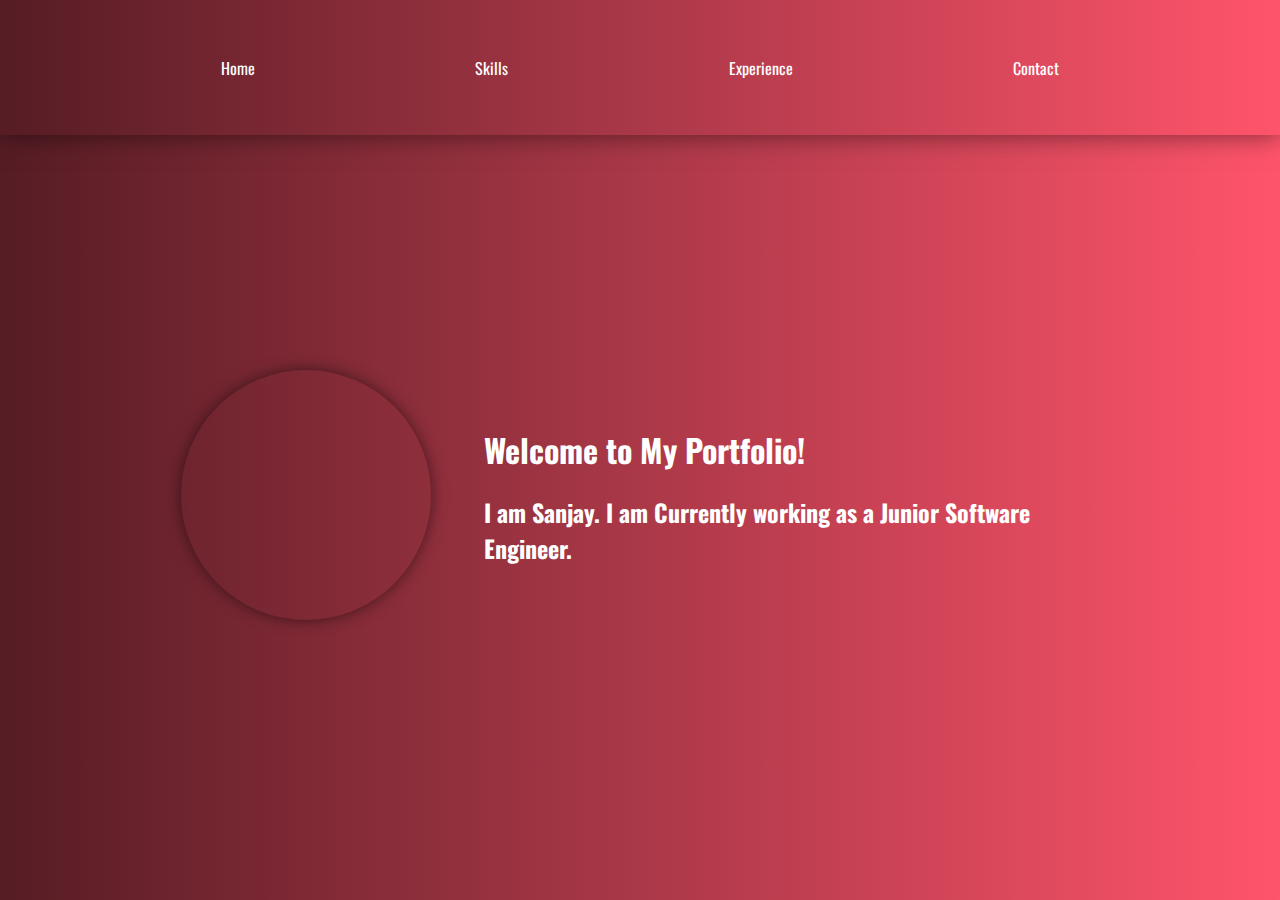
==== index.html @ afee8259 "Add files via upload" ====
<!DOCTYPE html>
<html lang="en">

<head>
    <meta charset="UTF-8">
    <meta name="viewport" content="width=device-width, initial-scale=1.0">
    <link rel="stylesheet" href="style.css">
    <link rel="preconnect" href="https://fonts.googleapis.com">
    <link rel="preconnect" href="https://fonts.gstatic.com" crossorigin>
    <link rel="shortcut icon" href="images/logo.svg" type="image/x-icon">
    <link href="https://fonts.googleapis.com/css2?family=Jersey+10&family=Oswald:wght@200..700&display=swap"
        rel="stylesheet">
    <title>Portfolio</title>
</head>

<body>
    <div class="main_container">
        <div class="header">
            <p><a href="index.html">Home</a></p>
            <p><a href="skills.html">Skills</a></p>
            <p><a href="exp.html">Experience</a></p>
            <p><a href="contact.html">Contact</a></p>
        </div>
        <div class="content">
            <div class="pic"></div>
            <div class="about">
                <h1>Welcome to My Portfolio! </h1>
                <h2>I am Sanjay. I am Currently working as a Junior Software Engineer.</h2>
            </div>
        </div>
    </div>
</body>

</html>
---- style.css ----
:root{
    font-family: "Oswald", sans-serif;
    font-optical-sizing: auto;
    font-weight: 400;
    font-style: normal;
    color: white;
    --bg-color3: rgb(86, 28, 36);
    --bg-color4: rgb(255, 84, 107);
}
body {
    margin: 0;
    padding: 0;
    background: linear-gradient(90deg, var(--bg-color3), var(--bg-color4))
}

.main_container {
    display: flex;
    flex-direction: column;
    align-items: center;
    width: 100vw;
    height: 100vh;
}

/*header section*/
.header {
    display: flex;
    align-items: center;
    justify-content: space-evenly;
    width: 100%;
    height: 15%;
    box-shadow: 0px 0px 25px rgba(0, 0, 0, 0.5);
}

a {
    color: inherit;
    text-decoration: none;
}

/*content*/
.pic {
    width: 250px;
    height: 250px;
    background-image: url("../images/pic1.jpg");
    background-position: center;
    background-repeat: no-repeat;
    background-size: cover;
    border-radius: 50%;
    box-shadow: 0px 0px 15px rgba(0, 0, 0, 0.5);
}

.about {
    width: 60%;
}

/*main content*/
.content {
    display: flex;
    justify-content: space-evenly;
    align-items: center;
}

.content,
.skillcontent,
.exp,
.contacts {
    width: 80%;
    height: 80%;
}

.skillcontent {
    display: grid;
    grid-template-columns: 1fr 1fr 1fr;
    gap: 5%;
    padding: 5%;
}

.skills {
    background-color: rgba(255, 255, 255, 0.1);
    box-shadow: 0px 0px 25px rgba(0, 0, 0, 0.2);
    border-radius: 20px;
    padding: 0 5%;
}

.lists {
    display: flex;
    flex-direction: column;
    text-align: left;
    padding: 5px 25px;
}

.skills img {
    width: 20px;
    height: 20px;
}

.points {
    display: flex;
    width: 100%;
    align-items: center;
    margin: 7.5px;
}

.points p {
    padding: 0px 5px;
    margin: 0;
}

.exp {
    display: flex;
    flex-direction: column;
    justify-content: space-around;
}

.contacts {
    display: grid;
    width: 80%;
    grid-template-columns: 1fr 1fr;
    gap: 5%;
}

.contact {
    display: flex;
    align-items: center;
    justify-content: center;
    width: 100%;
    padding: 10% 0;
}

.contact:nth-child(2) {
    display: grid;
    align-self: center;
    justify-items: center;
    grid-template-columns: 1fr 1fr;
    height: 80%;
}

.clicks {
    width: 50px;
    height: 50px;
}

/*responsiveness*/
@media only screen and (max-width:1200px){
    .skillcontent{
        grid-template-columns: 1fr 1fr;
        align-self: center;
        justify-items: center;
        height: max-content;
    }
    .skills{
        padding: 5% 10%;
        width: 70%;
    }
}

@media only screen and (max-width:1000px){
    .content{
        flex-direction: column;
    }
    .pic{
        width: 200px;
        height: 200px;
    }
    .about{
        text-align: center;
    }
}

@media only screen and (max-width:850px){
    .pic{
        width: 150px;
        height: 150px;
    }
    .skillcontent{
        grid-template-columns: 1fr;
    }
    .contact{
        text-align: center;
        padding: 0%;
    }
    .contacts{
        grid-template-columns: 1fr;
        gap: 0;
    }
    .contact:nth-child(2) {
        grid-template-columns: 1fr 1fr 1fr 1fr 1fr 1fr;
    }
}
@media only screen and (max-width:850px){
    .clicks{
        width: 40px;
        height: 40px;
    }
}
@media only screen and (max-width:850px){
    h1{
        font-size: 24px;
    }
    h2{
        font-size: 20px;
    }
    p{
        font-size: 14px;
    }
}
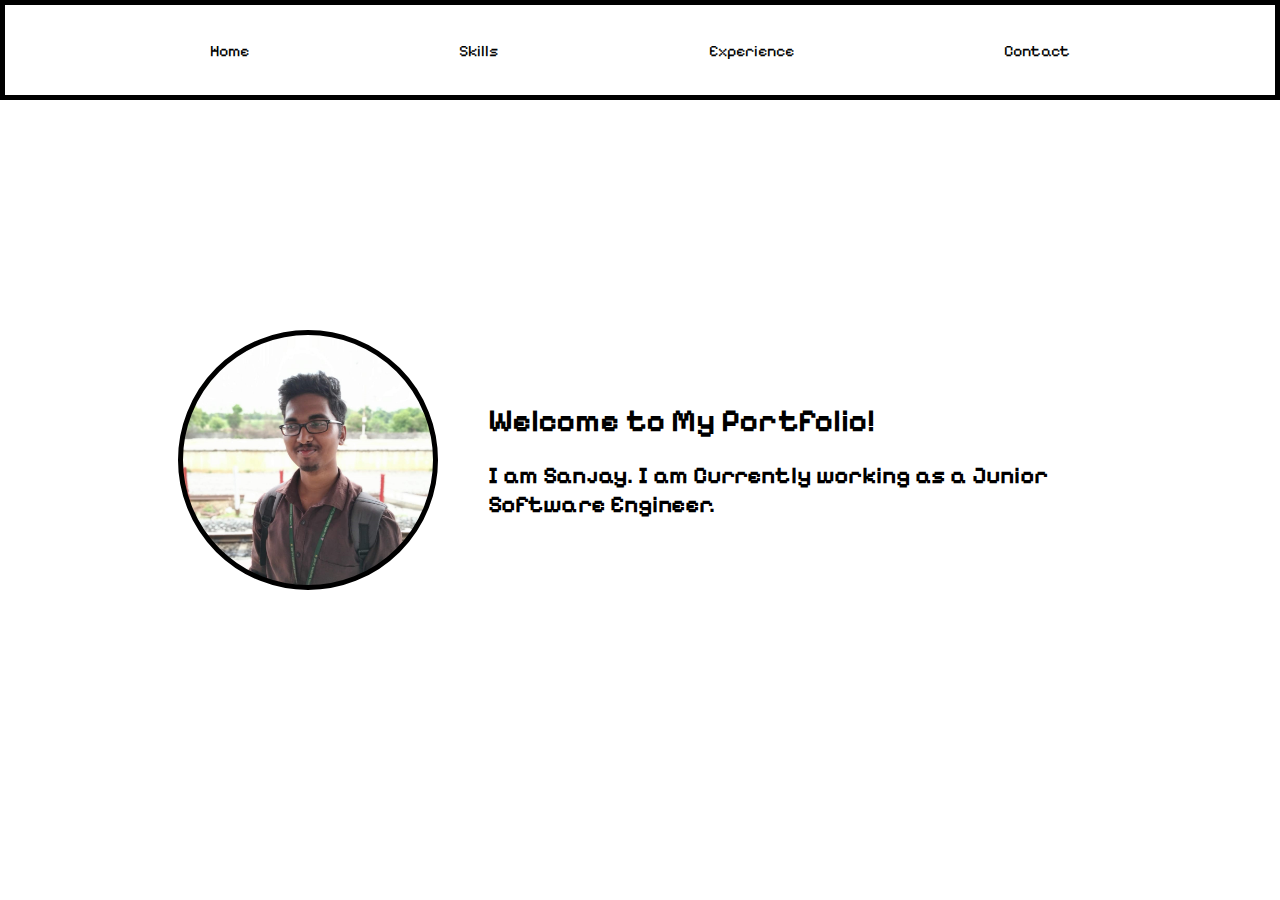
==== commit e21b8be9: "UI changes" ====
--- a/index.html
+++ b/index.html
@@ -4,22 +4,21 @@
 <head>
     <meta charset="UTF-8">
     <meta name="viewport" content="width=device-width, initial-scale=1.0">
-    <link rel="stylesheet" href="style.css">
     <link rel="preconnect" href="https://fonts.googleapis.com">
     <link rel="preconnect" href="https://fonts.gstatic.com" crossorigin>
+    <link href="https://fonts.googleapis.com/css2?family=Pixelify+Sans:wght@400..700&display=swap" rel="stylesheet">
+    <link rel="stylesheet" href="style.css">
     <link rel="shortcut icon" href="images/logo.svg" type="image/x-icon">
-    <link href="https://fonts.googleapis.com/css2?family=Jersey+10&family=Oswald:wght@200..700&display=swap"
-        rel="stylesheet">
     <title>Portfolio</title>
 </head>
 
 <body>
     <div class="main_container">
         <div class="header">
-            <p><a href="index.html">Home</a></p>
-            <p><a href="skills.html">Skills</a></p>
-            <p><a href="exp.html">Experience</a></p>
-            <p><a href="contact.html">Contact</a></p>
+            <div class="head"><div><p><a href="index.html">Home</a></p></div></div>
+            <div class="head"><div><p><a href="skills.html">Skills</a></p></div></div>
+            <div class="head"><div><p><a href="exp.html">Experience</a></p></div></div>
+            <div class="head"><div><p><a href="contact.html">Contact</a></p></div></div>
         </div>
         <div class="content">
             <div class="pic"></div>
--- a/style.css
+++ b/style.css
@@ -1,16 +1,13 @@
 :root{
-    font-family: "Oswald", sans-serif;
+    font-family: "Pixelify Sans", sans-serif;
     font-optical-sizing: auto;
     font-weight: 400;
     font-style: normal;
-    color: white;
-    --bg-color3: rgb(86, 28, 36);
-    --bg-color4: rgb(255, 84, 107);
 }
 body {
     margin: 0;
     padding: 0;
-    background: linear-gradient(90deg, var(--bg-color3), var(--bg-color4))
+    background: white;
 }
 
 .main_container {
@@ -27,8 +24,22 @@
     align-items: center;
     justify-content: space-evenly;
     width: 100%;
-    height: 15%;
-    box-shadow: 0px 0px 25px rgba(0, 0, 0, 0.5);
+    min-height: 100px;
+    box-shadow: inset 0px 5px black, inset 0px -5px black, inset 5px 0px black, inset -5px 0px black;
+}
+
+.head{
+    display: flex;
+    align-items: center;
+    width: max-content;
+    height: 100%;
+}
+.head div{
+    display: flex;
+    align-items: center;
+    height: 100%;
+    width: 0%;
+    transition: 500ms ease-in-out;
 }
 
 a {
@@ -40,12 +51,12 @@
 .pic {
     width: 250px;
     height: 250px;
-    background-image: url("../images/pic1.jpg");
+    background-image: url("images/pic1.jpg");
     background-position: center;
     background-repeat: no-repeat;
     background-size: cover;
     border-radius: 50%;
-    box-shadow: 0px 0px 15px rgba(0, 0, 0, 0.5);
+    border: 5px solid black;
 }
 
 .about {
@@ -60,25 +71,27 @@
 }
 
 .content,
+.exp,
 .skillcontent,
-.exp,
 .contacts {
     width: 80%;
     height: 80%;
+    animation: start_animation 500ms ease-in-out;
 }
 
 .skillcontent {
     display: grid;
     grid-template-columns: 1fr 1fr 1fr;
+    height: max-content;
+    padding: 25px 0;
     gap: 5%;
-    padding: 5%;
 }
 
 .skills {
-    background-color: rgba(255, 255, 255, 0.1);
-    box-shadow: 0px 0px 25px rgba(0, 0, 0, 0.2);
+    border: 5px solid black;
     border-radius: 20px;
     padding: 0 5%;
+    margin: 5% 0%;
 }
 
 .lists {
@@ -137,7 +150,33 @@
 .clicks {
     width: 50px;
     height: 50px;
-}
+    border-radius: 10px;
+    transition: 500ms ease-in-out; 
+}
+
+/*animation*/
+.clicks:hover{
+    transform: translateY(-5px);
+}
+.head div:hover{
+    width: 100%;
+    background-color: black;
+    color: white;
+    box-shadow: inset 0px -5px white, inset 0px 5px white;
+}
+
+
+@keyframes start_animation {
+    from{
+        opacity: 0;
+        transform: translateX(-25px);
+    }
+    to{
+        opacity: 1;
+        transform: translateX(0px);
+    }  
+}
+
 
 /*responsiveness*/
 @media only screen and (max-width:1200px){
@@ -145,7 +184,7 @@
         grid-template-columns: 1fr 1fr;
         align-self: center;
         justify-items: center;
-        height: max-content;
+        gap: none;
     }
     .skills{
         padding: 5% 10%;
@@ -183,16 +222,18 @@
         gap: 0;
     }
     .contact:nth-child(2) {
-        grid-template-columns: 1fr 1fr 1fr 1fr 1fr 1fr;
+        grid-template-columns: 1fr 1fr 1fr 1fr 1fr;
     }
 }
 @media only screen and (max-width:850px){
+    .main_container{
+        width: 100dvw;
+        height: 100dvh;
+    }
     .clicks{
         width: 40px;
         height: 40px;
     }
-}
-@media only screen and (max-width:850px){
     h1{
         font-size: 24px;
     }
